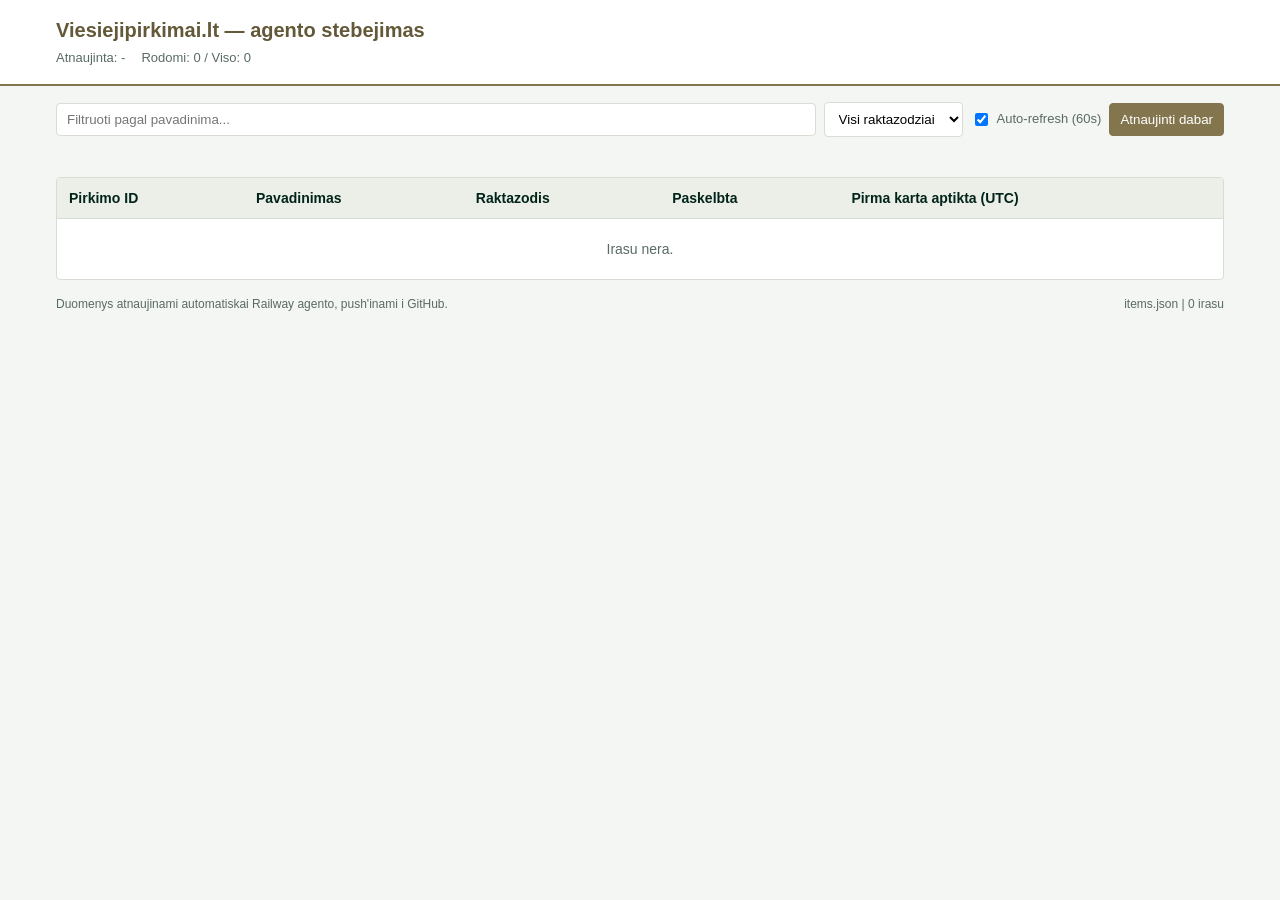
==== docs/index.html @ b9f1eb74 "chore: initial commit (v0.2.0) - hourly viesiejipirkimai.lt scraper (Playwright + SQLite dedup) - Gi" ====
<!DOCTYPE html>
<html lang="lt">
<head>
  <meta charset="UTF-8" />
  <meta name="viewport" content="width=device-width, initial-scale=1.0" />
  <title>Viesiejipirkimai.lt agentas</title>
  <link rel="stylesheet" href="style.css" />
</head>
<body>
  <header class="topbar">
    <div class="wrap">
      <h1>Viesiejipirkimai.lt &mdash; agento stebejimas</h1>
      <div class="meta">
        <span id="meta-generated">Kraunama&hellip;</span>
        <span id="meta-total"></span>
        <span id="meta-keywords"></span>
      </div>
    </div>
  </header>

  <main class="wrap">
    <section class="controls">
      <input type="search" id="search" placeholder="Filtruoti pagal pavadinima..." />
      <select id="keyword-filter">
        <option value="">Visi raktazodziai</option>
      </select>
      <label class="auto">
        <input type="checkbox" id="auto-refresh" checked />
        Auto-refresh (60s)
      </label>
      <button id="refresh-btn" type="button">Atnaujinti dabar</button>
    </section>

    <section class="status" id="status"></section>

    <section class="table-wrap">
      <table id="items">
        <thead>
          <tr>
            <th>Pirkimo ID</th>
            <th>Pavadinimas</th>
            <th>Raktazodis</th>
            <th>Paskelbta</th>
            <th>Pirma karta aptikta (UTC)</th>
          </tr>
        </thead>
        <tbody></tbody>
      </table>
      <div id="empty" class="empty" hidden>Irasu nera.</div>
    </section>

    <footer class="foot">
      <span>Duomenys atnaujinami automatiskai Railway agento, push'inami i GitHub.</span>
      <span id="foot-digest"></span>
    </footer>
  </main>

  <script src="app.js"></script>
</body>
</html>
---- docs/style.css ----
:root {
  --bg: #f3f6f2;
  --fg: #00241A;
  --muted: #5a6b62;
  --accent: #83764E;
  --accent-dark: #635838;
  --border: #d7ddd4;
  --row-hover: #eef2ec;
  --danger: #b02a37;
}

* { box-sizing: border-box; }

html, body {
  margin: 0;
  padding: 0;
  background: var(--bg);
  color: var(--fg);
  font-family: "Segoe UI", Roboto, Arial, sans-serif;
  font-size: 14px;
  line-height: 1.45;
}

a { color: var(--accent-dark); text-decoration: none; }
a:hover { text-decoration: underline; }

.wrap {
  max-width: 1200px;
  margin: 0 auto;
  padding: 0 16px;
}

.topbar {
  background: #fff;
  border-bottom: 2px solid var(--accent);
  padding: 16px 0;
  margin-bottom: 16px;
}

.topbar h1 {
  margin: 0 0 4px 0;
  font-size: 20px;
  color: var(--accent-dark);
}

.meta {
  display: flex;
  flex-wrap: wrap;
  gap: 16px;
  color: var(--muted);
  font-size: 13px;
}

.controls {
  display: flex;
  flex-wrap: wrap;
  gap: 8px;
  align-items: center;
  margin-bottom: 12px;
}

.controls input[type="search"] {
  flex: 1 1 260px;
  min-width: 200px;
  padding: 8px 10px;
  border: 1px solid var(--border);
  border-radius: 4px;
  background: #fff;
}

.controls select,
.controls button {
  padding: 8px 10px;
  border: 1px solid var(--border);
  background: #fff;
  border-radius: 4px;
  cursor: pointer;
}

.controls button {
  background: var(--accent);
  color: #fff;
  border-color: var(--accent);
}

.controls button:hover { background: var(--accent-dark); border-color: var(--accent-dark); }

.controls .auto {
  display: inline-flex;
  align-items: center;
  gap: 6px;
  color: var(--muted);
  font-size: 13px;
}

.status { min-height: 20px; margin-bottom: 8px; color: var(--muted); font-size: 13px; }
.status.error { color: var(--danger); }

.table-wrap { overflow-x: auto; background: #fff; border: 1px solid var(--border); border-radius: 4px; }

table {
  width: 100%;
  border-collapse: collapse;
}

thead th {
  background: #eceee8;
  text-align: left;
  padding: 10px 12px;
  border-bottom: 1px solid var(--border);
  font-weight: 600;
  white-space: nowrap;
}

tbody td {
  padding: 10px 12px;
  border-bottom: 1px solid var(--border);
  vertical-align: top;
}

tbody tr:hover td { background: var(--row-hover); }
tbody tr:last-child td { border-bottom: none; }

.pid { font-family: "Consolas", "Courier New", monospace; color: var(--muted); }
.kw { display: inline-block; background: #e2ddcc; color: var(--accent-dark); padding: 1px 8px; border-radius: 10px; font-size: 12px; }
.date { white-space: nowrap; color: var(--muted); }

.empty { padding: 20px; color: var(--muted); text-align: center; }

.foot {
  display: flex;
  justify-content: space-between;
  gap: 12px;
  color: var(--muted);
  font-size: 12px;
  margin: 16px 0 32px 0;
}

@media (max-width: 640px) {
  .topbar h1 { font-size: 17px; }
  thead th, tbody td { padding: 8px; font-size: 13px; }
}
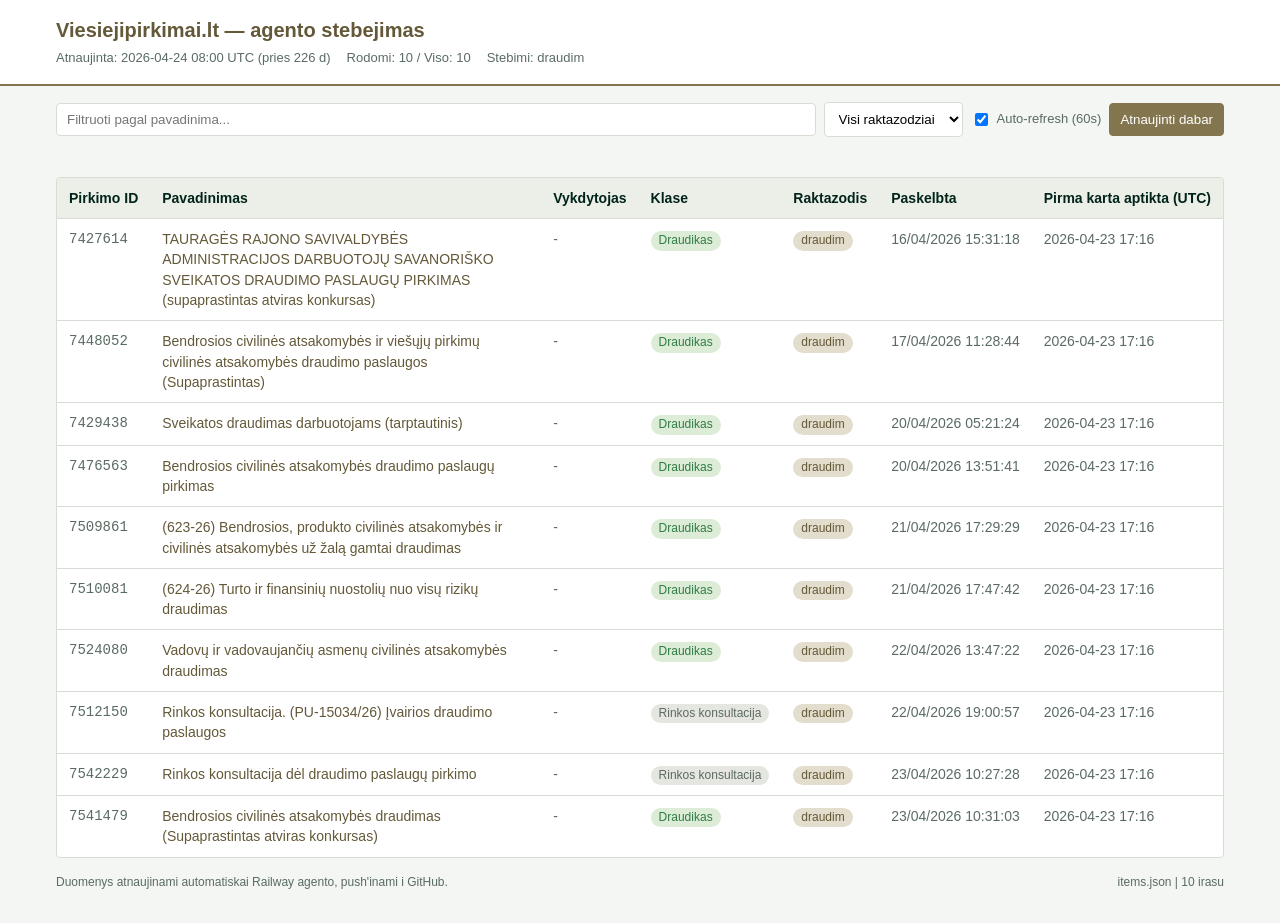
==== commit 570e4c32: "feat(ui+schedule): vykdytojo kolona, klasifikacija, 7-21 grafikas Kelti grafika iki 21:00 Vilniaus l" ====
--- a/docs/index.html
+++ b/docs/index.html
@@ -39,6 +39,8 @@
           <tr>
             <th>Pirkimo ID</th>
             <th>Pavadinimas</th>
+            <th>Vykdytojas</th>
+            <th>Klase</th>
             <th>Raktazodis</th>
             <th>Paskelbta</th>
             <th>Pirma karta aptikta (UTC)</th>
--- a/docs/style.css
+++ b/docs/style.css
@@ -7,6 +7,8 @@
   --border: #d7ddd4;
   --row-hover: #eef2ec;
   --danger: #b02a37;
+  --info: #2a6cb0;
+  --ok: #2f7d45;
 }
 
 * { box-sizing: border-box; }
@@ -125,6 +127,43 @@
 .kw { display: inline-block; background: #e2ddcc; color: var(--accent-dark); padding: 1px 8px; border-radius: 10px; font-size: 12px; }
 .date { white-space: nowrap; color: var(--muted); }
 
+td.org {
+  max-width: 200px;
+  overflow: hidden;
+  text-overflow: ellipsis;
+  white-space: nowrap;
+  color: var(--fg);
+}
+td.org.muted-cell { color: var(--muted); }
+
+.cat {
+  display: inline-block;
+  padding: 1px 8px;
+  border-radius: 10px;
+  font-size: 12px;
+  white-space: nowrap;
+}
+.cat-broker {
+  background: #dbe7f3;
+  color: var(--info);
+}
+.cat-insurer {
+  background: #dcecd7;
+  color: var(--ok);
+}
+.cat-market-consultation {
+  background: #e6e6e0;
+  color: var(--muted);
+}
+
+.flag-broker {
+  display: inline-block;
+  margin-left: 4px;
+  color: var(--info);
+  font-weight: 700;
+  cursor: help;
+}
+
 .empty { padding: 20px; color: var(--muted); text-align: center; }
 
 .foot {
